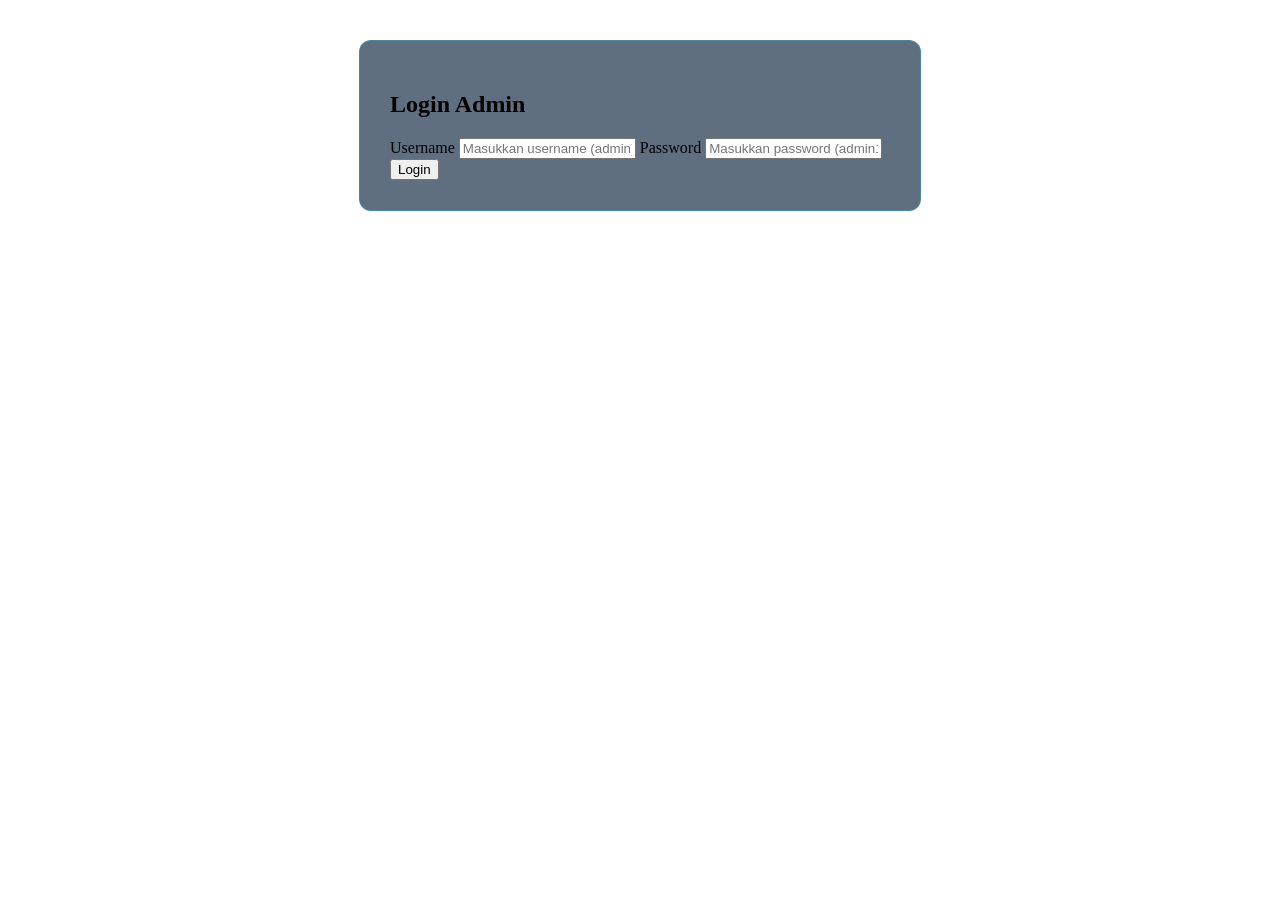
==== index.html @ f4e56a40 "Add files via upload" ====
<!DOCTYPE html>
<html lang="id">
<head>
    <meta charset="UTF-8">
    <meta name="viewport" content="width=device-width, initial-scale=1.0">
    <title>Sistem Informasi Siswa</title>
    <link rel="stylesheet" type="text/css" href="style.css">
    <style>
        .hidden { display: none !important; }
        
        .action-links a, .action-links button {
            background: transparent;
            border: none;
            color: var(--accent-cyan, #00d4ff);
            cursor: pointer;
            font-size: 0.95rem;
            text-decoration: underline;
            padding: 0 4px;
            width: auto;
            box-shadow: none;
        }

        .action-links button.btn-danger {
            color: #ff4d4d;
        }

        .action-links a:hover, .action-links button:hover {
            color: #ffffff;
            background: transparent;
            transform: none;
            box-shadow: none;
        }

        .top-bar {
            display: flex;
            justify-content: space-between;
            align-items: center;
            margin-bottom: 20px;
        }

        .top-bar a, .top-bar button {
            width: auto;
            display: inline-block;
        }

        .btn-logout-top {
            background: linear-gradient(135deg, #d62828, #f77f00);
            color: #fff;
            padding: 8px 16px;
            border-radius: 6px;
            text-decoration: none;
            font-weight: 600;
        }
    </style>
</head>
<body>

<!-- 1. HALAMAN LOGIN -->
<div id="page-login">
    <div style="max-width: 500px; padding: 30px; margin: 40px auto; background: var(--glass-bg, rgba(10, 35, 60, 0.65)); backdrop-filter: blur(12px); border: 1px solid var(--glass-border, rgba(0, 212, 255, 0.25)); border-radius: 12px; position: relative; z-index: 1;">
        <h2>Login Admin</h2>
        <label>Username</label>
        <input type="text" id="login-username" placeholder="Masukkan username (admin)">

        <label>Password</label>
        <input type="password" id="login-password" placeholder="Masukkan password (admin123)">

        <button type="button" onclick="prosesLogin()">Login</button>
    </div>
</div>

<!-- 2. HALAMAN DASHBOARD -->
<div id="page-dashboard" class="container hidden">
    <div class="top-bar">
        <h2>Dashboard Data Siswa</h2>
        <button type="button" class="btn-logout-top" onclick="prosesLogout()">Logout</button>
    </div>

    <p>Total Siswa : <strong id="total-siswa">0</strong></p>
    <button type="button" onclick="showPage('page-tambah')" style="width: auto; margin-bottom: 20px;">+ Tambah Siswa</button>

    <table>
        <thead>
            <tr>
                <th>No</th>
                <th>NIS</th>
                <th>Nama</th>
                <th>Jurusan</th>
                <th>Alamat</th>
                <th>Aksi</th>
            </tr>
        </thead>
        <tbody id="tabel-siswa-body">
            <!-- Data dimasukkan lewat JavaScript -->
        </tbody>
    </table>
</div>

<!-- 3. HALAMAN TAMBAH SISWA -->
<div id="page-tambah" class="hidden">
    <div style="max-width: 500px; padding: 30px; margin: 20px auto; background: var(--glass-bg); backdrop-filter: blur(12px); border: 1px solid var(--glass-border); border-radius: 12px; position: relative; z-index: 1;">
        <h2>Tambah Data Siswa</h2>

        <label>NIS</label>
        <input type="text" id="add-nis" placeholder="Masukkan NIS">

        <label>Nama</label>
        <input type="text" id="add-nama" placeholder="Masukkan Nama Lengkap">

        <label>Jurusan</label>
        <input type="text" id="add-jurusan" placeholder="Masukkan Jurusan (misal: RPL)">

        <label>Alamat</label>
        <textarea id="add-alamat" placeholder="Masukkan Alamat"></textarea>

        <button type="button" onclick="simpanSiswa()">Simpan</button>
        <br><br>
        <a href="#" onclick="showPage('page-dashboard'); return false;">← Kembali ke Dashboard</a>
    </div>
</div>

<!-- 4. HALAMAN EDIT SISWA -->
<div id="page-edit" class="hidden">
    <div style="max-width: 500px; padding: 30px; margin: 20px auto; background: var(--glass-bg); backdrop-filter: blur(12px); border: 1px solid var(--glass-border); border-radius: 12px; position: relative; z-index: 1;">
        <h2>Edit Data Siswa</h2>
        <input type="hidden" id="edit-id">

        <label>NIS</label>
        <input type="text" id="edit-nis">

        <label>Nama</label>
        <input type="text" id="edit-nama">

        <label>Jurusan</label>
        <input type="text" id="edit-jurusan">

        <label>Alamat</label>
        <textarea id="edit-alamat"></textarea>

        <button type="button" onclick="updateSiswa()">Update Data</button>
        <br><br>
        <a href="#" onclick="showPage('page-dashboard'); return false;">← Batal / Kembali</a>
    </div>
</div>

<!-- Background Aquatic Animations -->
<div class="bubble"></div>
<div class="bubble"></div>
<div class="bubble"></div>
<div class="bubble"></div>
<div class="bubble"></div>

<script>
    // Data Dummy Awal
    const defaultData = [
        { id: 1, nis: "1001", nama: "Budi Santoso", jurusan: "RPL", alamat: "Jakarta" },
        { id: 2, nis: "1002", nama: "Siti Aminah", jurusan: "TKJ 1", alamat: "Bandung" }
    ];

    // Mengambil data dari localStorage
    function getSiswaData() {
        const data = localStorage.getItem('db_siswa');
        if (!data) {
            localStorage.setItem('db_siswa', JSON.stringify(defaultData));
            return defaultData;
        }
        return JSON.parse(data);
    }

    function saveSiswaData(data) {
        localStorage.setItem('db_siswa', JSON.stringify(data));
    }

    // Navigasi Halaman
    function showPage(pageId) {
        document.getElementById('page-login').classList.add('hidden');
        document.getElementById('page-dashboard').classList.add('hidden');
        document.getElementById('page-tambah').classList.add('hidden');
        document.getElementById('page-edit').classList.add('hidden');

        document.getElementById(pageId).classList.remove('hidden');

        if (pageId === 'page-dashboard') {
            renderTable();
        }
    }

    // 1. Fungsi Login
    function prosesLogin() {
        const user = document.getElementById('login-username').value;
        const pass = document.getElementById('login-password').value;

        if (user === "admin" && pass === "admin123") {
            sessionStorage.setItem('isLoggedIn', 'true');
            showPage('page-dashboard');
        } else {
            alert("Username atau Password salah! (Gunakan: admin / admin123)");
        }
    }

    function prosesLogout() {
        sessionStorage.removeItem('isLoggedIn');
        showPage('page-login');
    }

    // 2. Render Tabel Dashboard
    function renderTable() {
        const data = getSiswaData();
        const tbody = document.getElementById('tabel-siswa-body');
        document.getElementById('total-siswa').innerText = data.length;
        tbody.innerHTML = '';

        data.forEach((item, index) => {
            tbody.innerHTML += `
                <tr>
                    <td>${index + 1}</td>
                    <td>${item.nis}</td>
                    <td>${item.nama}</td>
                    <td>${item.jurusan}</td>
                    <td>${item.alamat}</td>
                    <td class="action-links">
                        <button type="button" onclick="editSiswa(${item.id})">Edit</button> | 
                        <button type="button" class="btn-danger" onclick="hapusSiswa(${item.id})">Hapus</button>
                    </td>
                </tr>
            `;
        });
    }

    // 3. Tambah Siswa
    function simpanSiswa() {
        const nis = document.getElementById('add-nis').value;
        const nama = document.getElementById('add-nama').value;
        const jurusan = document.getElementById('add-jurusan').value;
        const alamat = document.getElementById('add-alamat').value;

        if (!nis || !nama) {
            alert("NIS dan Nama wajib diisi!");
            return;
        }

        const data = getSiswaData();
        const newId = Date.now();
        data.push({ id: newId, nis, nama, jurusan, alamat });
        saveSiswaData(data);

        // Reset Form
        document.getElementById('add-nis').value = '';
        document.getElementById('add-nama').value = '';
        document.getElementById('add-jurusan').value = '';
        document.getElementById('add-alamat').value = '';

        alert("Data berhasil ditambahkan!");
        showPage('page-dashboard');
    }

    // 4. Edit Siswa
    function editSiswa(id) {
        const data = getSiswaData();
        const siswa = data.find(s => s.id === id);

        if (siswa) {
            document.getElementById('edit-id').value = siswa.id;
            document.getElementById('edit-nis').value = siswa.nis;
            document.getElementById('edit-nama').value = siswa.nama;
            document.getElementById('edit-jurusan').value = siswa.jurusan;
            document.getElementById('edit-alamat').value = siswa.alamat;
            showPage('page-edit');
        }
    }

    function updateSiswa() {
        const id = Number(document.getElementById('edit-id').value);
        let data = getSiswaData();

        data = data.map(siswa => {
            if (siswa.id === id) {
                return {
                    id: id,
                    nis: document.getElementById('edit-nis').value,
                    nama: document.getElementById('edit-nama').value,
                    jurusan: document.getElementById('edit-jurusan').value,
                    alamat: document.getElementById('edit-alamat').value
                };
            }
            return siswa;
        });

        saveSiswaData(data);
        alert("Data berhasil diperbarui!");
        showPage('page-dashboard');
    }

    // 5. Hapus Siswa
    function hapusSiswa(id) {
        if (confirm("Apakah Anda yakin ingin menghapus data siswa ini?")) {
            let data = getSiswaData();
            data = data.filter(siswa => siswa.id !== id);
            saveSiswaData(data);
            renderTable();
        }
    }

    // Cek Sesi Login Awal
    window.onload = function() {
        if (sessionStorage.getItem('isLoggedIn') === 'true') {
            showPage('page-dashboard');
        } else {
            showPage('page-login');
        }
    };
</script>

</body>
</html>
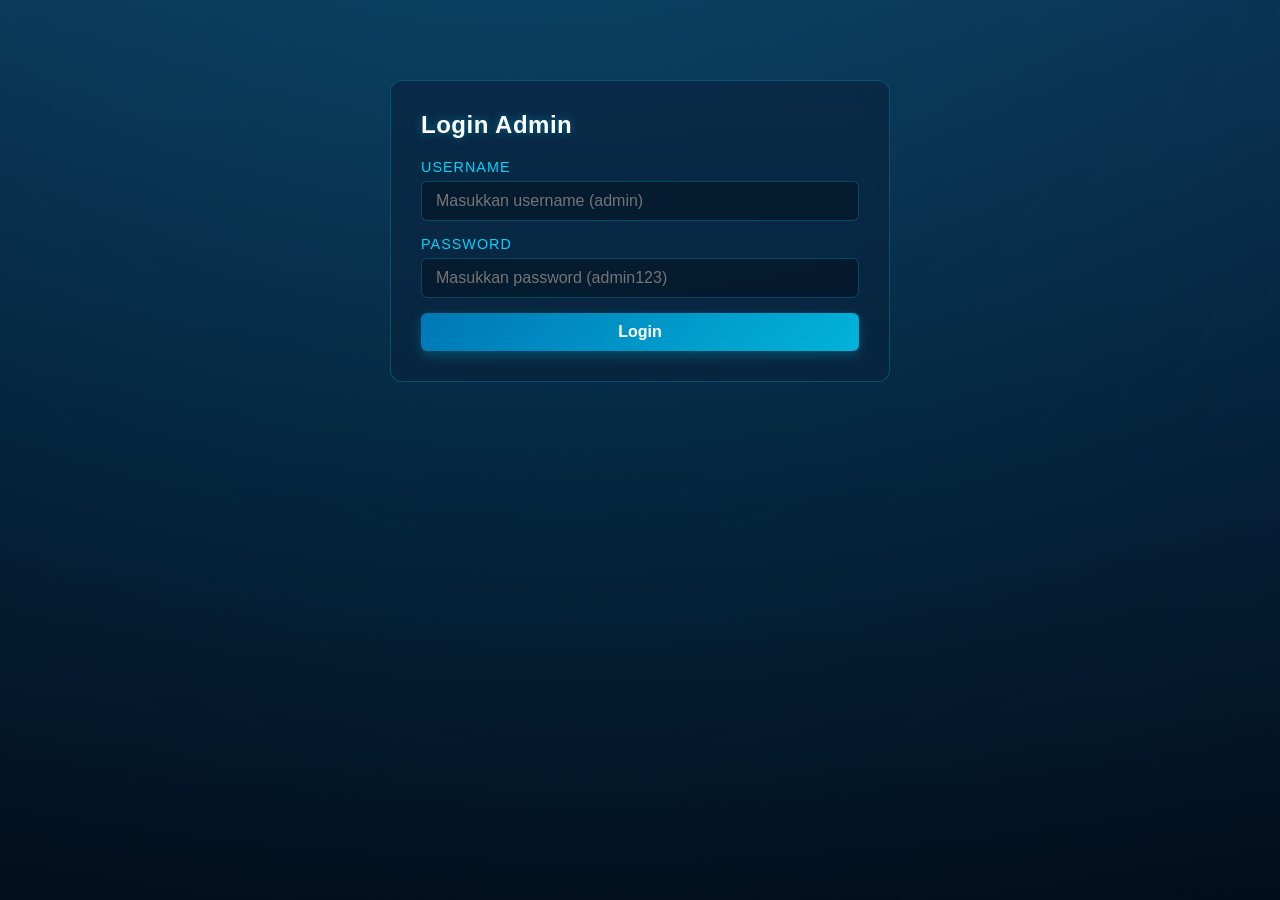
==== commit 3b9c42fb: "Add files via upload" ====
--- a/index.html
+++ b/index.html
@@ -1,315 +1,562 @@
-<!DOCTYPE html>
-<html lang="id">
-<head>
-    <meta charset="UTF-8">
-    <meta name="viewport" content="width=device-width, initial-scale=1.0">
-    <title>Sistem Informasi Siswa</title>
-    <link rel="stylesheet" type="text/css" href="style.css">
-    <style>
-        .hidden { display: none !important; }
-        
-        .action-links a, .action-links button {
-            background: transparent;
-            border: none;
-            color: var(--accent-cyan, #00d4ff);
-            cursor: pointer;
-            font-size: 0.95rem;
-            text-decoration: underline;
-            padding: 0 4px;
-            width: auto;
-            box-shadow: none;
-        }
-
-        .action-links button.btn-danger {
-            color: #ff4d4d;
-        }
-
-        .action-links a:hover, .action-links button:hover {
-            color: #ffffff;
-            background: transparent;
-            transform: none;
-            box-shadow: none;
-        }
-
-        .top-bar {
-            display: flex;
-            justify-content: space-between;
-            align-items: center;
-            margin-bottom: 20px;
-        }
-
-        .top-bar a, .top-bar button {
-            width: auto;
-            display: inline-block;
-        }
-
-        .btn-logout-top {
-            background: linear-gradient(135deg, #d62828, #f77f00);
-            color: #fff;
-            padding: 8px 16px;
-            border-radius: 6px;
-            text-decoration: none;
-            font-weight: 600;
-        }
-    </style>
-</head>
-<body>
-
-<!-- 1. HALAMAN LOGIN -->
-<div id="page-login">
-    <div style="max-width: 500px; padding: 30px; margin: 40px auto; background: var(--glass-bg, rgba(10, 35, 60, 0.65)); backdrop-filter: blur(12px); border: 1px solid var(--glass-border, rgba(0, 212, 255, 0.25)); border-radius: 12px; position: relative; z-index: 1;">
-        <h2>Login Admin</h2>
-        <label>Username</label>
-        <input type="text" id="login-username" placeholder="Masukkan username (admin)">
-
-        <label>Password</label>
-        <input type="password" id="login-password" placeholder="Masukkan password (admin123)">
-
-        <button type="button" onclick="prosesLogin()">Login</button>
-    </div>
-</div>
-
-<!-- 2. HALAMAN DASHBOARD -->
-<div id="page-dashboard" class="container hidden">
-    <div class="top-bar">
-        <h2>Dashboard Data Siswa</h2>
-        <button type="button" class="btn-logout-top" onclick="prosesLogout()">Logout</button>
-    </div>
-
-    <p>Total Siswa : <strong id="total-siswa">0</strong></p>
-    <button type="button" onclick="showPage('page-tambah')" style="width: auto; margin-bottom: 20px;">+ Tambah Siswa</button>
-
-    <table>
-        <thead>
-            <tr>
-                <th>No</th>
-                <th>NIS</th>
-                <th>Nama</th>
-                <th>Jurusan</th>
-                <th>Alamat</th>
-                <th>Aksi</th>
-            </tr>
-        </thead>
-        <tbody id="tabel-siswa-body">
-            <!-- Data dimasukkan lewat JavaScript -->
-        </tbody>
-    </table>
-</div>
-
-<!-- 3. HALAMAN TAMBAH SISWA -->
-<div id="page-tambah" class="hidden">
-    <div style="max-width: 500px; padding: 30px; margin: 20px auto; background: var(--glass-bg); backdrop-filter: blur(12px); border: 1px solid var(--glass-border); border-radius: 12px; position: relative; z-index: 1;">
-        <h2>Tambah Data Siswa</h2>
-
-        <label>NIS</label>
-        <input type="text" id="add-nis" placeholder="Masukkan NIS">
-
-        <label>Nama</label>
-        <input type="text" id="add-nama" placeholder="Masukkan Nama Lengkap">
-
-        <label>Jurusan</label>
-        <input type="text" id="add-jurusan" placeholder="Masukkan Jurusan (misal: RPL)">
-
-        <label>Alamat</label>
-        <textarea id="add-alamat" placeholder="Masukkan Alamat"></textarea>
-
-        <button type="button" onclick="simpanSiswa()">Simpan</button>
-        <br><br>
-        <a href="#" onclick="showPage('page-dashboard'); return false;">← Kembali ke Dashboard</a>
-    </div>
-</div>
-
-<!-- 4. HALAMAN EDIT SISWA -->
-<div id="page-edit" class="hidden">
-    <div style="max-width: 500px; padding: 30px; margin: 20px auto; background: var(--glass-bg); backdrop-filter: blur(12px); border: 1px solid var(--glass-border); border-radius: 12px; position: relative; z-index: 1;">
-        <h2>Edit Data Siswa</h2>
-        <input type="hidden" id="edit-id">
-
-        <label>NIS</label>
-        <input type="text" id="edit-nis">
-
-        <label>Nama</label>
-        <input type="text" id="edit-nama">
-
-        <label>Jurusan</label>
-        <input type="text" id="edit-jurusan">
-
-        <label>Alamat</label>
-        <textarea id="edit-alamat"></textarea>
-
-        <button type="button" onclick="updateSiswa()">Update Data</button>
-        <br><br>
-        <a href="#" onclick="showPage('page-dashboard'); return false;">← Batal / Kembali</a>
-    </div>
-</div>
-
-<!-- Background Aquatic Animations -->
-<div class="bubble"></div>
-<div class="bubble"></div>
-<div class="bubble"></div>
-<div class="bubble"></div>
-<div class="bubble"></div>
-
-<script>
-    // Data Dummy Awal
-    const defaultData = [
-        { id: 1, nis: "1001", nama: "Budi Santoso", jurusan: "RPL", alamat: "Jakarta" },
-        { id: 2, nis: "1002", nama: "Siti Aminah", jurusan: "TKJ 1", alamat: "Bandung" }
-    ];
-
-    // Mengambil data dari localStorage
-    function getSiswaData() {
-        const data = localStorage.getItem('db_siswa');
-        if (!data) {
-            localStorage.setItem('db_siswa', JSON.stringify(defaultData));
-            return defaultData;
-        }
-        return JSON.parse(data);
-    }
-
-    function saveSiswaData(data) {
-        localStorage.setItem('db_siswa', JSON.stringify(data));
-    }
-
-    // Navigasi Halaman
-    function showPage(pageId) {
-        document.getElementById('page-login').classList.add('hidden');
-        document.getElementById('page-dashboard').classList.add('hidden');
-        document.getElementById('page-tambah').classList.add('hidden');
-        document.getElementById('page-edit').classList.add('hidden');
-
-        document.getElementById(pageId).classList.remove('hidden');
-
-        if (pageId === 'page-dashboard') {
-            renderTable();
-        }
-    }
-
-    // 1. Fungsi Login
-    function prosesLogin() {
-        const user = document.getElementById('login-username').value;
-        const pass = document.getElementById('login-password').value;
-
-        if (user === "admin" && pass === "admin123") {
-            sessionStorage.setItem('isLoggedIn', 'true');
-            showPage('page-dashboard');
-        } else {
-            alert("Username atau Password salah! (Gunakan: admin / admin123)");
-        }
-    }
-
-    function prosesLogout() {
-        sessionStorage.removeItem('isLoggedIn');
-        showPage('page-login');
-    }
-
-    // 2. Render Tabel Dashboard
-    function renderTable() {
-        const data = getSiswaData();
-        const tbody = document.getElementById('tabel-siswa-body');
-        document.getElementById('total-siswa').innerText = data.length;
-        tbody.innerHTML = '';
-
-        data.forEach((item, index) => {
-            tbody.innerHTML += `
-                <tr>
-                    <td>${index + 1}</td>
-                    <td>${item.nis}</td>
-                    <td>${item.nama}</td>
-                    <td>${item.jurusan}</td>
-                    <td>${item.alamat}</td>
-                    <td class="action-links">
-                        <button type="button" onclick="editSiswa(${item.id})">Edit</button> | 
-                        <button type="button" class="btn-danger" onclick="hapusSiswa(${item.id})">Hapus</button>
-                    </td>
-                </tr>
-            `;
-        });
-    }
-
-    // 3. Tambah Siswa
-    function simpanSiswa() {
-        const nis = document.getElementById('add-nis').value;
-        const nama = document.getElementById('add-nama').value;
-        const jurusan = document.getElementById('add-jurusan').value;
-        const alamat = document.getElementById('add-alamat').value;
-
-        if (!nis || !nama) {
-            alert("NIS dan Nama wajib diisi!");
-            return;
-        }
-
-        const data = getSiswaData();
-        const newId = Date.now();
-        data.push({ id: newId, nis, nama, jurusan, alamat });
-        saveSiswaData(data);
-
-        // Reset Form
-        document.getElementById('add-nis').value = '';
-        document.getElementById('add-nama').value = '';
-        document.getElementById('add-jurusan').value = '';
-        document.getElementById('add-alamat').value = '';
-
-        alert("Data berhasil ditambahkan!");
-        showPage('page-dashboard');
-    }
-
-    // 4. Edit Siswa
-    function editSiswa(id) {
-        const data = getSiswaData();
-        const siswa = data.find(s => s.id === id);
-
-        if (siswa) {
-            document.getElementById('edit-id').value = siswa.id;
-            document.getElementById('edit-nis').value = siswa.nis;
-            document.getElementById('edit-nama').value = siswa.nama;
-            document.getElementById('edit-jurusan').value = siswa.jurusan;
-            document.getElementById('edit-alamat').value = siswa.alamat;
-            showPage('page-edit');
-        }
-    }
-
-    function updateSiswa() {
-        const id = Number(document.getElementById('edit-id').value);
-        let data = getSiswaData();
-
-        data = data.map(siswa => {
-            if (siswa.id === id) {
-                return {
-                    id: id,
-                    nis: document.getElementById('edit-nis').value,
-                    nama: document.getElementById('edit-nama').value,
-                    jurusan: document.getElementById('edit-jurusan').value,
-                    alamat: document.getElementById('edit-alamat').value
-                };
-            }
-            return siswa;
-        });
-
-        saveSiswaData(data);
-        alert("Data berhasil diperbarui!");
-        showPage('page-dashboard');
-    }
-
-    // 5. Hapus Siswa
-    function hapusSiswa(id) {
-        if (confirm("Apakah Anda yakin ingin menghapus data siswa ini?")) {
-            let data = getSiswaData();
-            data = data.filter(siswa => siswa.id !== id);
-            saveSiswaData(data);
-            renderTable();
-        }
-    }
-
-    // Cek Sesi Login Awal
-    window.onload = function() {
-        if (sessionStorage.getItem('isLoggedIn') === 'true') {
-            showPage('page-dashboard');
-        } else {
-            showPage('page-login');
-        }
-    };
-</script>
-
-</body>
-</html>+<!DOCTYPE html>
+<html lang="id">
+<head>
+    <meta charset="UTF-8">
+    <meta name="viewport" content="width=device-width, initial-scale=1.0">
+    <title>Sistem Informasi Siswa</title>
+    <link rel="stylesheet" type="text/css" href="style.css">
+    <style>
+        .hidden { display: none !important; }
+
+        .action-links a, .action-links button {
+            background: transparent;
+            border: none;
+            color: var(--accent-cyan, #00d4ff);
+            cursor: pointer;
+            font-size: 0.95rem;
+            text-decoration: underline;
+            padding: 0 4px;
+            width: auto;
+            box-shadow: none;
+        }
+
+        .action-links button.btn-danger {
+            color: #ff4d4d;
+        }
+
+        .action-links a:hover, .action-links button:hover {
+            color: #ffffff;
+            background: transparent;
+            transform: none;
+            box-shadow: none;
+        }
+
+        .top-bar {
+            display: flex;
+            justify-content: space-between;
+            align-items: center;
+            margin-bottom: 20px;
+        }
+
+        .top-bar a, .top-bar button {
+            width: auto;
+            display: inline-block;
+        }
+
+        .btn-logout-top {
+            background: linear-gradient(135deg, #d62828, #f77f00);
+            color: #fff;
+            padding: 8px 16px;
+            border-radius: 6px;
+            text-decoration: none;
+            font-weight: 600;
+            border: none;
+            cursor: pointer;
+        }
+
+        /* Stylings khusus untuk dropdown select agar sesuai tema Aquatic (dari tambah.php) */
+        select[name="jurusan"] {
+            width: 100%;
+            padding: 10px 14px;
+            margin-bottom: 15px;
+            background: rgba(4, 20, 36, 0.8);
+            border: 1px solid var(--glass-border, rgba(0, 212, 255, 0.25));
+            border-radius: 6px;
+            color: #ffffff;
+            font-size: 1rem;
+            outline: none;
+            cursor: pointer;
+            transition: border-color 0.3s ease, box-shadow 0.3s ease;
+        }
+
+        select[name="jurusan"]:focus {
+            border-color: var(--accent-cyan, #00d4ff);
+            box-shadow: 0 0 10px var(--glow-color, rgba(0, 212, 255, 0.4));
+        }
+
+        select[name="jurusan"] option {
+            background-color: #051d33;
+            color: #ffffff;
+            padding: 8px;
+        }
+
+        /* Modal (dari hapus.php & logout.php) */
+        .modal-overlay {
+            position: fixed;
+            top: 0;
+            left: 0;
+            width: 100%;
+            height: 100%;
+            display: flex;
+            align-items: center;
+            justify-content: center;
+            z-index: 100;
+            background: rgba(0, 0, 0, 0.4);
+        }
+
+        .modal-box {
+            max-width: 420px;
+            width: 90%;
+            padding: 30px;
+            text-align: center;
+            background: var(--glass-bg, rgba(10, 35, 60, 0.85));
+            backdrop-filter: blur(14px);
+            -webkit-backdrop-filter: blur(14px);
+            border: 1px solid var(--glass-border, rgba(0, 212, 255, 0.3));
+            border-radius: 16px;
+            box-shadow: 0 10px 40px rgba(0, 0, 0, 0.5),
+                        0 0 20px rgba(214, 40, 40, 0.2);
+            position: relative;
+            z-index: 101;
+        }
+
+        .modal-box.modal-logout {
+            box-shadow: 0 10px 40px rgba(0, 0, 0, 0.5),
+                        0 0 20px rgba(0, 212, 255, 0.2);
+        }
+
+        .modal-icon {
+            font-size: 45px;
+            margin-bottom: 15px;
+            display: inline-block;
+        }
+
+        .modal-box h3 {
+            color: #ffffff;
+            font-size: 1.3rem;
+            margin-bottom: 10px;
+            text-shadow: 0 0 10px rgba(214, 40, 40, 0.5);
+        }
+
+        .modal-box.modal-logout h3 {
+            text-shadow: 0 0 10px rgba(0, 212, 255, 0.5);
+        }
+
+        .modal-box p {
+            font-size: 0.95rem;
+            color: #e0f7fc;
+            margin-bottom: 25px;
+            line-height: 1.5;
+        }
+
+        .student-info {
+            background: rgba(0, 0, 0, 0.25);
+            padding: 10px;
+            border-radius: 8px;
+            border: 1px solid rgba(0, 212, 255, 0.15);
+            margin-bottom: 20px;
+            font-weight: 600;
+            color: #00d4ff;
+        }
+
+        .button-group {
+            display: flex;
+            gap: 12px;
+            justify-content: center;
+        }
+
+        .btn-delete {
+            background: linear-gradient(135deg, #d62828, #f77f00);
+            color: #ffffff;
+            border: none;
+            padding: 10px 20px;
+            border-radius: 8px;
+            cursor: pointer;
+            font-weight: 600;
+            font-size: 0.95rem;
+            transition: all 0.3s ease;
+            box-shadow: 0 4px 12px rgba(214, 40, 40, 0.3);
+            width: 100%;
+        }
+
+        .btn-delete:hover {
+            background: linear-gradient(135deg, #e63946, #ffb703);
+            box-shadow: 0 0 15px rgba(214, 40, 40, 0.6);
+            transform: translateY(-2px);
+        }
+
+        .btn-logout {
+            background: linear-gradient(135deg, #0077b6, #00b4d8);
+            color: #ffffff;
+            border: none;
+            padding: 10px 20px;
+            border-radius: 8px;
+            cursor: pointer;
+            font-weight: 600;
+            font-size: 0.95rem;
+            transition: all 0.3s ease;
+            box-shadow: 0 4px 12px rgba(0, 180, 216, 0.3);
+            width: 100%;
+        }
+
+        .btn-logout:hover {
+            background: linear-gradient(135deg, #0096c7, #48cae4);
+            box-shadow: 0 0 15px rgba(0, 212, 255, 0.6);
+            transform: translateY(-2px);
+        }
+
+        .btn-cancel {
+            background: rgba(255, 255, 255, 0.1);
+            color: #e0f7fc;
+            border: 1px solid rgba(0, 212, 255, 0.3);
+            padding: 10px 20px;
+            border-radius: 8px;
+            text-decoration: none;
+            font-weight: 600;
+            font-size: 0.95rem;
+            display: inline-block;
+            text-align: center;
+            transition: all 0.3s ease;
+            width: 100%;
+            cursor: pointer;
+        }
+
+        .btn-cancel:hover {
+            background: rgba(0, 212, 255, 0.2);
+            color: #ffffff;
+            border-color: #00d4ff;
+            transform: translateY(-2px);
+        }
+    </style>
+</head>
+<body>
+
+<!-- 1. HALAMAN LOGIN (login.php + proses_login.php) -->
+<div id="page-login">
+    <div style="max-width: 500px; padding: 30px; margin: 40px auto; background: var(--glass-bg, rgba(10, 35, 60, 0.65)); backdrop-filter: blur(12px); border: 1px solid var(--glass-border, rgba(0, 212, 255, 0.25)); border-radius: 12px; position: relative; z-index: 1;">
+        <h2>Login Admin</h2>
+        <p id="login-error" class="hidden" style="color:#ff6b6b; margin-top:-8px; margin-bottom:15px;">Username atau Password salah</p>
+
+        <label>Username</label>
+        <input type="text" id="login-username" placeholder="Masukkan username (admin)">
+
+        <label>Password</label>
+        <input type="password" id="login-password" placeholder="Masukkan password (admin123)">
+
+        <button type="button" onclick="prosesLogin()">Login</button>
+    </div>
+</div>
+
+<!-- 2. HALAMAN DASHBOARD (dashboard.php) -->
+<div id="page-dashboard" class="container hidden">
+    <div class="top-bar">
+        <h2>Dashboard</h2>
+        <button type="button" class="btn-logout-top" onclick="showLogoutModal()">Logout</button>
+    </div>
+
+    <p>Total Siswa : <strong id="total-siswa">0</strong></p>
+    <button type="button" onclick="showPage('page-tambah')" style="width: auto; margin-bottom: 20px;">Tambah Siswa</button>
+
+    <table>
+        <thead>
+            <tr>
+                <th>No</th>
+                <th>NIS</th>
+                <th>Nama</th>
+                <th>Jurusan</th>
+                <th>Alamat</th>
+                <th>Aksi</th>
+            </tr>
+        </thead>
+        <tbody id="tabel-siswa-body">
+            <!-- Data dimasukkan lewat JavaScript -->
+        </tbody>
+    </table>
+</div>
+
+<!-- 3. HALAMAN TAMBAH SISWA (tambah.php + simpan.php) -->
+<div id="page-tambah" class="hidden">
+    <div style="max-width: 500px; padding: 30px; margin: 20px auto; background: var(--glass-bg); backdrop-filter: blur(12px); border: 1px solid var(--glass-border); border-radius: 12px; position: relative; z-index: 1;">
+        <h2>Tambah Data Siswa</h2>
+
+        <label>NIS</label>
+        <input type="text" id="add-nis" required>
+
+        <label>Nama</label>
+        <input type="text" id="add-nama" required>
+
+        <label>Jurusan</label>
+        <select name="jurusan" id="add-jurusan" required>
+            <option value="" disabled selected>-- Pilih Jurusan --</option>
+            <option value="RPL">RPL</option>
+            <option value="TKJ 1">TKJ 1</option>
+            <option value="TKJ 2">TKJ 2</option>
+            <option value="BR 1">BR 1</option>
+            <option value="BR 2">BR 2</option>
+            <option value="AK 1">AK 1</option>
+            <option value="AK 2">AK 2</option>
+            <option value="MP 1">MP 1</option>
+            <option value="MP 2">MP 2</option>
+        </select>
+
+        <label>Alamat</label>
+        <textarea id="add-alamat" required></textarea>
+
+        <button type="submit" onclick="simpanSiswa()">Simpan</button>
+        <br><br>
+        <a href="#" onclick="showPage('page-dashboard'); return false;">← Kembali ke Dashboard</a>
+    </div>
+</div>
+
+<!-- 4. HALAMAN EDIT SISWA (edit.php + update.php) -->
+<div id="page-edit" class="hidden">
+    <div style="max-width: 500px; padding: 30px; margin: 20px auto; background: var(--glass-bg); backdrop-filter: blur(12px); border: 1px solid var(--glass-border); border-radius: 12px; position: relative; z-index: 1;">
+        <h2>Edit Data Siswa</h2>
+        <input type="hidden" id="edit-id">
+
+        <label>NIS</label>
+        <input type="text" id="edit-nis">
+
+        <label>Nama</label>
+        <input type="text" id="edit-nama">
+
+        <label>Jurusan</label>
+        <select name="jurusan" id="edit-jurusan">
+            <option value="RPL">RPL</option>
+            <option value="TKJ 1">TKJ 1</option>
+            <option value="TKJ 2">TKJ 2</option>
+            <option value="BR 1">BR 1</option>
+            <option value="BR 2">BR 2</option>
+            <option value="AK 1">AK 1</option>
+            <option value="AK 2">AK 2</option>
+            <option value="MP 1">MP 1</option>
+            <option value="MP 2">MP 2</option>
+        </select>
+
+        <label>Alamat</label>
+        <textarea id="edit-alamat"></textarea>
+
+        <button type="submit" onclick="updateSiswa()">Update</button>
+        <br><br>
+        <a href="#" onclick="showPage('page-dashboard'); return false;">← Batal / Kembali</a>
+    </div>
+</div>
+
+<!-- 5. MODAL KONFIRMASI HAPUS (hapus.php) -->
+<div id="modal-hapus" class="modal-overlay hidden">
+    <div class="modal-box">
+        <div class="modal-icon">⚠️</div>
+        <h3>Konfirmasi Hapus</h3>
+        <p>Apakah Anda yakin ingin menghapus data siswa ini?</p>
+
+        <div class="student-info" id="hapus-student-info"></div>
+
+        <div class="button-group">
+            <button type="button" class="btn-delete" onclick="confirmHapus()">Ya, Hapus</button>
+            <button type="button" class="btn-cancel" onclick="closeHapusModal()">Batal</button>
+        </div>
+    </div>
+</div>
+
+<!-- 6. MODAL KONFIRMASI LOGOUT (logout.php) -->
+<div id="modal-logout" class="modal-overlay hidden">
+    <div class="modal-box modal-logout">
+        <div class="modal-icon">🚪</div>
+        <h3>Konfirmasi Logout</h3>
+        <p>Apakah Anda yakin ingin keluar dari sistem?</p>
+
+        <div class="button-group">
+            <button type="button" class="btn-logout" onclick="confirmLogout()">Ya, Logout</button>
+            <button type="button" class="btn-cancel" onclick="closeLogoutModal()">Batal</button>
+        </div>
+    </div>
+</div>
+
+<!-- Background Aquatic Animations -->
+<div class="bubble"></div>
+<div class="bubble"></div>
+<div class="bubble"></div>
+<div class="bubble"></div>
+<div class="bubble"></div>
+
+<script>
+    // ================== "koneksi.php" pengganti: localStorage sebagai basis data ==================
+    const defaultData = [
+        { id: 1, nis: "1001", nama: "Budi Santoso", jurusan: "RPL", alamat: "Jakarta" },
+        { id: 2, nis: "1002", nama: "Siti Aminah", jurusan: "TKJ 1", alamat: "Bandung" }
+    ];
+
+    function getSiswaData() {
+        const data = localStorage.getItem('db_siswa');
+        if (!data) {
+            localStorage.setItem('db_siswa', JSON.stringify(defaultData));
+            return defaultData;
+        }
+        return JSON.parse(data);
+    }
+
+    function saveSiswaData(data) {
+        localStorage.setItem('db_siswa', JSON.stringify(data));
+    }
+
+    let idToDelete = null;
+
+    // ================== Navigasi Halaman ==================
+    function showPage(pageId) {
+        document.getElementById('page-login').classList.add('hidden');
+        document.getElementById('page-dashboard').classList.add('hidden');
+        document.getElementById('page-tambah').classList.add('hidden');
+        document.getElementById('page-edit').classList.add('hidden');
+
+        document.getElementById(pageId).classList.remove('hidden');
+
+        if (pageId === 'page-dashboard') {
+            renderTable();
+        }
+    }
+
+    // ================== 1. Login (proses_login.php) ==================
+    function prosesLogin() {
+        const user = document.getElementById('login-username').value;
+        const pass = document.getElementById('login-password').value;
+        const errorMsg = document.getElementById('login-error');
+
+        if (user === "admin" && pass === "admin123") {
+            sessionStorage.setItem('isLoggedIn', 'true');
+            errorMsg.classList.add('hidden');
+            document.getElementById('login-username').value = '';
+            document.getElementById('login-password').value = '';
+            showPage('page-dashboard');
+        } else {
+            errorMsg.classList.remove('hidden');
+        }
+    }
+
+    // ================== Logout (logout.php) ==================
+    function showLogoutModal() {
+        document.getElementById('modal-logout').classList.remove('hidden');
+    }
+
+    function closeLogoutModal() {
+        document.getElementById('modal-logout').classList.add('hidden');
+    }
+
+    function confirmLogout() {
+        sessionStorage.removeItem('isLoggedIn');
+        closeLogoutModal();
+        showPage('page-login');
+    }
+
+    // ================== 2. Render Tabel Dashboard (dashboard.php) ==================
+    function renderTable() {
+        const data = getSiswaData();
+        const tbody = document.getElementById('tabel-siswa-body');
+        document.getElementById('total-siswa').innerText = data.length;
+        tbody.innerHTML = '';
+
+        data.forEach((item, index) => {
+            tbody.innerHTML += `
+                <tr>
+                    <td>${index + 1}</td>
+                    <td>${item.nis}</td>
+                    <td>${item.nama}</td>
+                    <td>${item.jurusan}</td>
+                    <td>${item.alamat}</td>
+                    <td class="action-links">
+                        <a href="#" onclick="editSiswa(${item.id}); return false;">Edit</a> |
+                        <a href="#" onclick="hapusSiswa(${item.id}); return false;">Hapus</a>
+                    </td>
+                </tr>
+            `;
+        });
+    }
+
+    // ================== 3. Tambah Siswa (tambah.php + simpan.php) ==================
+    function simpanSiswa() {
+        const nis = document.getElementById('add-nis').value;
+        const nama = document.getElementById('add-nama').value;
+        const jurusan = document.getElementById('add-jurusan').value;
+        const alamat = document.getElementById('add-alamat').value;
+
+        if (!nis || !nama || !jurusan || !alamat) {
+            alert("Semua field wajib diisi!");
+            return;
+        }
+
+        const data = getSiswaData();
+        const newId = Date.now();
+        data.push({ id: newId, nis, nama, jurusan, alamat });
+        saveSiswaData(data);
+
+        // Reset Form
+        document.getElementById('add-nis').value = '';
+        document.getElementById('add-nama').value = '';
+        document.getElementById('add-jurusan').value = '';
+        document.getElementById('add-alamat').value = '';
+
+        showPage('page-dashboard');
+    }
+
+    // ================== 4. Edit Siswa (edit.php + update.php) ==================
+    function editSiswa(id) {
+        const data = getSiswaData();
+        const siswa = data.find(s => s.id === id);
+
+        if (siswa) {
+            document.getElementById('edit-id').value = siswa.id;
+            document.getElementById('edit-nis').value = siswa.nis;
+            document.getElementById('edit-nama').value = siswa.nama;
+            document.getElementById('edit-jurusan').value = siswa.jurusan;
+            document.getElementById('edit-alamat').value = siswa.alamat;
+            showPage('page-edit');
+        }
+    }
+
+    function updateSiswa() {
+        const id = Number(document.getElementById('edit-id').value);
+        let data = getSiswaData();
+
+        data = data.map(siswa => {
+            if (siswa.id === id) {
+                return {
+                    id: id,
+                    nis: document.getElementById('edit-nis').value,
+                    nama: document.getElementById('edit-nama').value,
+                    jurusan: document.getElementById('edit-jurusan').value,
+                    alamat: document.getElementById('edit-alamat').value
+                };
+            }
+            return siswa;
+        });
+
+        saveSiswaData(data);
+        showPage('page-dashboard');
+    }
+
+    // ================== 5. Hapus Siswa (hapus.php) ==================
+    function hapusSiswa(id) {
+        const data = getSiswaData();
+        const siswa = data.find(s => s.id === id);
+        if (!siswa) return;
+
+        idToDelete = id;
+        document.getElementById('hapus-student-info').innerText = siswa.nis + ' - ' + siswa.nama;
+        document.getElementById('modal-hapus').classList.remove('hidden');
+    }
+
+    function closeHapusModal() {
+        idToDelete = null;
+        document.getElementById('modal-hapus').classList.add('hidden');
+    }
+
+    function confirmHapus() {
+        if (idToDelete === null) return;
+        let data = getSiswaData();
+        data = data.filter(siswa => siswa.id !== idToDelete);
+        saveSiswaData(data);
+        closeHapusModal();
+        renderTable();
+    }
+
+    // ================== Cek Sesi Login Awal (session_start check) ==================
+    window.onload = function() {
+        if (sessionStorage.getItem('isLoggedIn') === 'true') {
+            showPage('page-dashboard');
+        } else {
+            showPage('page-login');
+        }
+    };
+</script>
+
+</body>
+</html>
--- a/style.css
+++ b/style.css
@@ -0,0 +1,231 @@
+/* Aquatic Deep-Blue Theme */
+/* Aquatic Deep-Blue Theme */
+:root {
+    --bg-top: #0a2e4d;
+    --bg-mid: #051d33;
+    --bg-bottom: #020b18;
+    --glass-bg: rgba(10, 35, 60, 0.65);
+    --glass-border: rgba(0, 212, 255, 0.25);
+    --glow-color: rgba(0, 212, 255, 0.4);
+    --text-color: #e0f7fc;
+    --text-heading: #ffffff;
+    --accent-cyan: #00d4ff;
+    --button-bg: linear-gradient(135deg, #0077b6, #00b4d8);
+    --button-hover: linear-gradient(135deg, #0096c7, #48cae4);
+    --danger-bg: linear-gradient(135deg, #d62828, #f77f00);
+}
+
+* {
+    margin: 0;
+    padding: 0;
+    box-sizing: border-box;
+    font-family: 'Segoe UI', Tahoma, Geneva, Verdana, sans-serif;
+}
+
+body {
+    min-height: 100vh;
+    background: linear-gradient(180deg, var(--bg-top) 0%, var(--bg-mid) 50%, var(--bg-bottom) 100%);
+    color: var(--text-color);
+    position: relative;
+    padding: 40px 20px;
+    overflow-x: hidden;
+}
+
+/* Sun Rays Light Effect */
+body::before {
+    content: '';
+    position: fixed;
+    top: -50%;
+    left: -50%;
+    width: 200%;
+    height: 200%;
+    background: radial-gradient(
+        ellipse at top, 
+        rgba(0, 212, 255, 0.15) 0%, 
+        rgba(0, 119, 182, 0.05) 50%, 
+        transparent 70%
+    );
+    transform: rotate(-10deg);
+    pointer-events: none;
+    z-index: 0;
+}
+
+/* Container Wrapper */
+.container {
+    max-width: 1000px;
+    margin: 0 auto;
+    padding: 30px;
+    position: relative;
+    z-index: 1;
+    background: var(--glass-bg);
+    backdrop-filter: blur(12px);
+    -webkit-backdrop-filter: blur(12px);
+    border: 1px solid var(--glass-border);
+    border-radius: 12px;
+    box-shadow: 0 8px 32px 0 rgba(0, 0, 0, 0.37),
+                inset 0 0 15px rgba(0, 212, 255, 0.05);
+}
+
+/* Headings & Typography */
+h2 {
+    color: var(--text-heading);
+    margin-bottom: 20px;
+    font-weight: 600;
+    letter-spacing: 0.5px;
+    text-shadow: 0 0 10px var(--glow-color);
+}
+
+p {
+    margin-bottom: 15px;
+    font-size: 1.05rem;
+}
+
+a {
+    color: var(--accent-cyan);
+    text-decoration: none;
+    font-weight: 500;
+    transition: all 0.3s ease;
+}
+
+a:hover {
+    color: #ffffff;
+    text-shadow: 0 0 8px var(--accent-cyan);
+}
+
+/* Form Styling */
+form {
+    max-width: 500px;
+    padding: 30px;
+    margin: 20px auto;
+    position: relative;
+    z-index: 1;
+    background: var(--glass-bg);
+    backdrop-filter: blur(12px);
+    -webkit-backdrop-filter: blur(12px);
+    border: 1px solid var(--glass-border);
+    border-radius: 12px;
+    box-shadow: 0 8px 32px 0 rgba(0, 0, 0, 0.37);
+}
+
+label {
+    display: block;
+    margin-bottom: 6px;
+    color: var(--accent-cyan);
+    font-size: 0.9rem;
+    text-transform: uppercase;
+    letter-spacing: 1px;
+}
+
+input[type="text"],
+input[type="password"],
+textarea {
+    width: 100%;
+    padding: 10px 14px;
+    margin-bottom: 15px;
+    background: rgba(4, 20, 36, 0.6);
+    border: 1px solid var(--glass-border);
+    border-radius: 6px;
+    color: #ffffff;
+    font-size: 1rem;
+    outline: none;
+    transition: border-color 0.3s ease, box-shadow 0.3s ease;
+}
+
+input[type="text"]:focus,
+input[type="password"]:focus,
+textarea:focus {
+    border-color: var(--accent-cyan);
+    box-shadow: 0 0 10px var(--glow-color);
+}
+
+textarea {
+    height: 100px;
+    resize: vertical;
+}
+
+/* Buttons */
+button, input[type="submit"] {
+    background: var(--button-bg);
+    color: #ffffff;
+    border: none;
+    padding: 10px 20px;
+    border-radius: 6px;
+    cursor: pointer;
+    font-size: 1rem;
+    font-weight: 600;
+    box-shadow: 0 4px 12px rgba(0, 180, 216, 0.3);
+    transition: all 0.3s ease;
+    width: 100%;
+}
+
+button:hover, input[type="submit"]:hover {
+    background: var(--button-hover);
+    box-shadow: 0 0 15px var(--glow-color);
+    transform: translateY(-2px);
+}
+
+/* Tables */
+table {
+    width: 100%;
+    max-width: 1000px;
+    margin: 20px auto;
+    border-collapse: collapse;
+    position: relative;
+    z-index: 1;
+    background: var(--glass-bg);
+    backdrop-filter: blur(12px);
+    -webkit-backdrop-filter: blur(12px);
+    border: 1px solid var(--glass-border);
+    border-radius: 12px;
+    overflow: hidden;
+    box-shadow: 0 8px 32px 0 rgba(0, 0, 0, 0.37);
+}
+
+th, td {
+    padding: 12px 16px;
+    text-align: left;
+}
+
+th {
+    background: rgba(0, 180, 216, 0.2);
+    color: var(--accent-cyan);
+    font-weight: 600;
+    text-transform: uppercase;
+    font-size: 0.85rem;
+    letter-spacing: 1px;
+    border-bottom: 2px solid var(--glass-border);
+}
+
+tr {
+    border-bottom: 1px solid rgba(0, 212, 255, 0.1);
+    transition: background 0.2s ease;
+}
+
+tr:hover {
+    background: rgba(0, 212, 255, 0.08);
+}
+
+/* Bubble Animations */
+.bubble {
+    position: fixed;
+    bottom: -50px;
+    background: radial-gradient(circle at 30% 30%, rgba(255, 255, 255, 0.8), rgba(255, 255, 255, 0.1));
+    border: 1px solid rgba(255, 255, 255, 0.3);
+    border-radius: 50%;
+    pointer-events: none;
+    z-index: 0;
+    animation: rise 10s infinite linear;
+}
+
+.bubble:nth-child(1) { left: 10%; width: 16px; height: 16px; animation-duration: 8s; }
+.bubble:nth-child(2) { left: 30%; width: 24px; height: 24px; animation-duration: 12s; animation-delay: 2s; }
+.bubble:nth-child(3) { left: 50%; width: 12px; height: 12px; animation-duration: 7s; animation-delay: 1s; }
+.bubble:nth-child(4) { left: 70%; width: 20px; height: 20px; animation-duration: 10s; animation-delay: 4s; }
+.bubble:nth-child(5) { left: 85%; width: 15px; height: 15px; animation-duration: 9s; animation-delay: 3s; }
+
+@keyframes rise {
+    0% { transform: translateY(0) translateX(0); opacity: 0; }
+    10% { opacity: 0.7; }
+    90% { opacity: 0.7; }
+    100% { transform: translateY(-105vh) translateX(20px); opacity: 0; }
+}
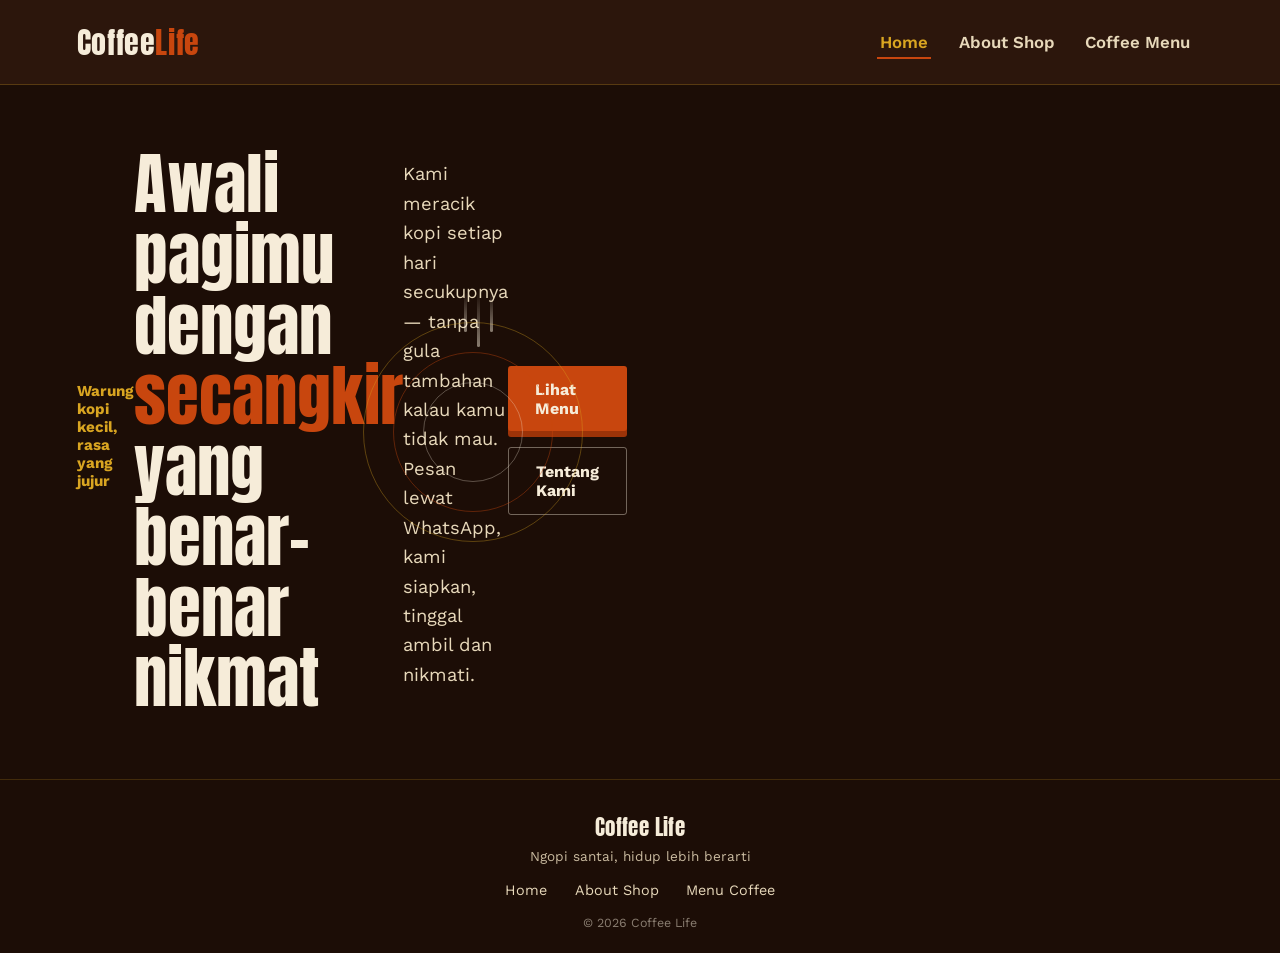
==== commit d92a664d: "Add files via upload" ====
--- a/index.html
+++ b/index.html
@@ -3,560 +3,58 @@
 <head>
     <meta charset="UTF-8">
     <meta name="viewport" content="width=device-width, initial-scale=1.0">
-    <title>Sistem Informasi Siswa</title>
-    <link rel="stylesheet" type="text/css" href="style.css">
-    <style>
-        .hidden { display: none !important; }
+    <title>Coffee Life — Ngopi Santai, Hidup Lebih Berarti</title>
+    <link rel="stylesheet" href="style.css">
+    <link rel="preconnect" href="https://fonts.googleapis.com">
+    <link rel="preconnect" href="https://fonts.gstatic.com" crossorigin>
+    <link href="https://fonts.googleapis.com/css2?family=Anton&family=Work+Sans:wght@400;500;600;700&display=swap" rel="stylesheet">
+</head>
+<body class="body-index">
+    <!-- navbar start -->
+    <div class="div-navbar">
+        <h2 class="h2-logo">Coffee<span class="span-logo">Life</span></h2>
+        <nav>
+            <a href="index.html" class="a-index is-active">Home</a>
+            <a href="About.html" class="a-index">About Shop</a>
+            <a href="Menu.html" class="a-index">Coffee Menu</a>
+        </nav>
+    </div>
+    <!-- navbar end -->
 
-        .action-links a, .action-links button {
-            background: transparent;
-            border: none;
-            color: var(--accent-cyan, #00d4ff);
-            cursor: pointer;
-            font-size: 0.95rem;
-            text-decoration: underline;
-            padding: 0 4px;
-            width: auto;
-            box-shadow: none;
-        }
+    <!-- content start -->
+    <div class="div-content-index">
+        <p class="eyebrow-index">Warung kopi kecil, rasa yang jujur</p>
+        <h1 class="h1-content-index">Awali pagimu dengan <em>secangkir</em> yang benar-benar nikmat</h1>
+        <p class="p-content-index">Kami meracik kopi setiap hari secukupnya — tanpa gula tambahan kalau kamu tidak mau. Pesan lewat WhatsApp, kami siapkan, tinggal ambil dan nikmati.</p>
+        <div class="cta-row">
+            <a href="Menu.html" class="btn btn-primary">Lihat Menu</a>
+            <a href="About.html" class="btn btn-ghost">Tentang Kami</a>
+        </div>
 
-        .action-links button.btn-danger {
-            color: #ff4d4d;
-        }
-
-        .action-links a:hover, .action-links button:hover {
-            color: #ffffff;
-            background: transparent;
-            transform: none;
-            box-shadow: none;
-        }
-
-        .top-bar {
-            display: flex;
-            justify-content: space-between;
-            align-items: center;
-            margin-bottom: 20px;
-        }
-
-        .top-bar a, .top-bar button {
-            width: auto;
-            display: inline-block;
-        }
-
-        .btn-logout-top {
-            background: linear-gradient(135deg, #d62828, #f77f00);
-            color: #fff;
-            padding: 8px 16px;
-            border-radius: 6px;
-            text-decoration: none;
-            font-weight: 600;
-            border: none;
-            cursor: pointer;
-        }
-
-        /* Stylings khusus untuk dropdown select agar sesuai tema Aquatic (dari tambah.php) */
-        select[name="jurusan"] {
-            width: 100%;
-            padding: 10px 14px;
-            margin-bottom: 15px;
-            background: rgba(4, 20, 36, 0.8);
-            border: 1px solid var(--glass-border, rgba(0, 212, 255, 0.25));
-            border-radius: 6px;
-            color: #ffffff;
-            font-size: 1rem;
-            outline: none;
-            cursor: pointer;
-            transition: border-color 0.3s ease, box-shadow 0.3s ease;
-        }
-
-        select[name="jurusan"]:focus {
-            border-color: var(--accent-cyan, #00d4ff);
-            box-shadow: 0 0 10px var(--glow-color, rgba(0, 212, 255, 0.4));
-        }
-
-        select[name="jurusan"] option {
-            background-color: #051d33;
-            color: #ffffff;
-            padding: 8px;
-        }
-
-        /* Modal (dari hapus.php & logout.php) */
-        .modal-overlay {
-            position: fixed;
-            top: 0;
-            left: 0;
-            width: 100%;
-            height: 100%;
-            display: flex;
-            align-items: center;
-            justify-content: center;
-            z-index: 100;
-            background: rgba(0, 0, 0, 0.4);
-        }
-
-        .modal-box {
-            max-width: 420px;
-            width: 90%;
-            padding: 30px;
-            text-align: center;
-            background: var(--glass-bg, rgba(10, 35, 60, 0.85));
-            backdrop-filter: blur(14px);
-            -webkit-backdrop-filter: blur(14px);
-            border: 1px solid var(--glass-border, rgba(0, 212, 255, 0.3));
-            border-radius: 16px;
-            box-shadow: 0 10px 40px rgba(0, 0, 0, 0.5),
-                        0 0 20px rgba(214, 40, 40, 0.2);
-            position: relative;
-            z-index: 101;
-        }
-
-        .modal-box.modal-logout {
-            box-shadow: 0 10px 40px rgba(0, 0, 0, 0.5),
-                        0 0 20px rgba(0, 212, 255, 0.2);
-        }
-
-        .modal-icon {
-            font-size: 45px;
-            margin-bottom: 15px;
-            display: inline-block;
-        }
-
-        .modal-box h3 {
-            color: #ffffff;
-            font-size: 1.3rem;
-            margin-bottom: 10px;
-            text-shadow: 0 0 10px rgba(214, 40, 40, 0.5);
-        }
-
-        .modal-box.modal-logout h3 {
-            text-shadow: 0 0 10px rgba(0, 212, 255, 0.5);
-        }
-
-        .modal-box p {
-            font-size: 0.95rem;
-            color: #e0f7fc;
-            margin-bottom: 25px;
-            line-height: 1.5;
-        }
-
-        .student-info {
-            background: rgba(0, 0, 0, 0.25);
-            padding: 10px;
-            border-radius: 8px;
-            border: 1px solid rgba(0, 212, 255, 0.15);
-            margin-bottom: 20px;
-            font-weight: 600;
-            color: #00d4ff;
-        }
-
-        .button-group {
-            display: flex;
-            gap: 12px;
-            justify-content: center;
-        }
-
-        .btn-delete {
-            background: linear-gradient(135deg, #d62828, #f77f00);
-            color: #ffffff;
-            border: none;
-            padding: 10px 20px;
-            border-radius: 8px;
-            cursor: pointer;
-            font-weight: 600;
-            font-size: 0.95rem;
-            transition: all 0.3s ease;
-            box-shadow: 0 4px 12px rgba(214, 40, 40, 0.3);
-            width: 100%;
-        }
-
-        .btn-delete:hover {
-            background: linear-gradient(135deg, #e63946, #ffb703);
-            box-shadow: 0 0 15px rgba(214, 40, 40, 0.6);
-            transform: translateY(-2px);
-        }
-
-        .btn-logout {
-            background: linear-gradient(135deg, #0077b6, #00b4d8);
-            color: #ffffff;
-            border: none;
-            padding: 10px 20px;
-            border-radius: 8px;
-            cursor: pointer;
-            font-weight: 600;
-            font-size: 0.95rem;
-            transition: all 0.3s ease;
-            box-shadow: 0 4px 12px rgba(0, 180, 216, 0.3);
-            width: 100%;
-        }
-
-        .btn-logout:hover {
-            background: linear-gradient(135deg, #0096c7, #48cae4);
-            box-shadow: 0 0 15px rgba(0, 212, 255, 0.6);
-            transform: translateY(-2px);
-        }
-
-        .btn-cancel {
-            background: rgba(255, 255, 255, 0.1);
-            color: #e0f7fc;
-            border: 1px solid rgba(0, 212, 255, 0.3);
-            padding: 10px 20px;
-            border-radius: 8px;
-            text-decoration: none;
-            font-weight: 600;
-            font-size: 0.95rem;
-            display: inline-block;
-            text-align: center;
-            transition: all 0.3s ease;
-            width: 100%;
-            cursor: pointer;
-        }
-
-        .btn-cancel:hover {
-            background: rgba(0, 212, 255, 0.2);
-            color: #ffffff;
-            border-color: #00d4ff;
-            transform: translateY(-2px);
-        }
-    </style>
-</head>
-<body>
-
-<!-- 1. HALAMAN LOGIN (login.php + proses_login.php) -->
-<div id="page-login">
-    <div style="max-width: 500px; padding: 30px; margin: 40px auto; background: var(--glass-bg, rgba(10, 35, 60, 0.65)); backdrop-filter: blur(12px); border: 1px solid var(--glass-border, rgba(0, 212, 255, 0.25)); border-radius: 12px; position: relative; z-index: 1;">
-        <h2>Login Admin</h2>
-        <p id="login-error" class="hidden" style="color:#ff6b6b; margin-top:-8px; margin-bottom:15px;">Username atau Password salah</p>
-
-        <label>Username</label>
-        <input type="text" id="login-username" placeholder="Masukkan username (admin)">
-
-        <label>Password</label>
-        <input type="password" id="login-password" placeholder="Masukkan password (admin123)">
-
-        <button type="button" onclick="prosesLogin()">Login</button>
-    </div>
-</div>
-
-<!-- 2. HALAMAN DASHBOARD (dashboard.php) -->
-<div id="page-dashboard" class="container hidden">
-    <div class="top-bar">
-        <h2>Dashboard</h2>
-        <button type="button" class="btn-logout-top" onclick="showLogoutModal()">Logout</button>
-    </div>
-
-    <p>Total Siswa : <strong id="total-siswa">0</strong></p>
-    <button type="button" onclick="showPage('page-tambah')" style="width: auto; margin-bottom: 20px;">Tambah Siswa</button>
-
-    <table>
-        <thead>
-            <tr>
-                <th>No</th>
-                <th>NIS</th>
-                <th>Nama</th>
-                <th>Jurusan</th>
-                <th>Alamat</th>
-                <th>Aksi</th>
-            </tr>
-        </thead>
-        <tbody id="tabel-siswa-body">
-            <!-- Data dimasukkan lewat JavaScript -->
-        </tbody>
-    </table>
-</div>
-
-<!-- 3. HALAMAN TAMBAH SISWA (tambah.php + simpan.php) -->
-<div id="page-tambah" class="hidden">
-    <div style="max-width: 500px; padding: 30px; margin: 20px auto; background: var(--glass-bg); backdrop-filter: blur(12px); border: 1px solid var(--glass-border); border-radius: 12px; position: relative; z-index: 1;">
-        <h2>Tambah Data Siswa</h2>
-
-        <label>NIS</label>
-        <input type="text" id="add-nis" required>
-
-        <label>Nama</label>
-        <input type="text" id="add-nama" required>
-
-        <label>Jurusan</label>
-        <select name="jurusan" id="add-jurusan" required>
-            <option value="" disabled selected>-- Pilih Jurusan --</option>
-            <option value="RPL">RPL</option>
-            <option value="TKJ 1">TKJ 1</option>
-            <option value="TKJ 2">TKJ 2</option>
-            <option value="BR 1">BR 1</option>
-            <option value="BR 2">BR 2</option>
-            <option value="AK 1">AK 1</option>
-            <option value="AK 2">AK 2</option>
-            <option value="MP 1">MP 1</option>
-            <option value="MP 2">MP 2</option>
-        </select>
-
-        <label>Alamat</label>
-        <textarea id="add-alamat" required></textarea>
-
-        <button type="submit" onclick="simpanSiswa()">Simpan</button>
-        <br><br>
-        <a href="#" onclick="showPage('page-dashboard'); return false;">← Kembali ke Dashboard</a>
-    </div>
-</div>
-
-<!-- 4. HALAMAN EDIT SISWA (edit.php + update.php) -->
-<div id="page-edit" class="hidden">
-    <div style="max-width: 500px; padding: 30px; margin: 20px auto; background: var(--glass-bg); backdrop-filter: blur(12px); border: 1px solid var(--glass-border); border-radius: 12px; position: relative; z-index: 1;">
-        <h2>Edit Data Siswa</h2>
-        <input type="hidden" id="edit-id">
-
-        <label>NIS</label>
-        <input type="text" id="edit-nis">
-
-        <label>Nama</label>
-        <input type="text" id="edit-nama">
-
-        <label>Jurusan</label>
-        <select name="jurusan" id="edit-jurusan">
-            <option value="RPL">RPL</option>
-            <option value="TKJ 1">TKJ 1</option>
-            <option value="TKJ 2">TKJ 2</option>
-            <option value="BR 1">BR 1</option>
-            <option value="BR 2">BR 2</option>
-            <option value="AK 1">AK 1</option>
-            <option value="AK 2">AK 2</option>
-            <option value="MP 1">MP 1</option>
-            <option value="MP 2">MP 2</option>
-        </select>
-
-        <label>Alamat</label>
-        <textarea id="edit-alamat"></textarea>
-
-        <button type="submit" onclick="updateSiswa()">Update</button>
-        <br><br>
-        <a href="#" onclick="showPage('page-dashboard'); return false;">← Batal / Kembali</a>
-    </div>
-</div>
-
-<!-- 5. MODAL KONFIRMASI HAPUS (hapus.php) -->
-<div id="modal-hapus" class="modal-overlay hidden">
-    <div class="modal-box">
-        <div class="modal-icon">⚠️</div>
-        <h3>Konfirmasi Hapus</h3>
-        <p>Apakah Anda yakin ingin menghapus data siswa ini?</p>
-
-        <div class="student-info" id="hapus-student-info"></div>
-
-        <div class="button-group">
-            <button type="button" class="btn-delete" onclick="confirmHapus()">Ya, Hapus</button>
-            <button type="button" class="btn-cancel" onclick="closeHapusModal()">Batal</button>
+        <div class="cup-decor" aria-hidden="true">
+            <div class="cup-ring"></div>
+            <div class="cup-ring r2"></div>
+            <div class="cup-ring r3"></div>
+            <span class="steam s1"></span>
+            <span class="steam s2"></span>
+            <span class="steam s3"></span>
         </div>
     </div>
-</div>
+    <!-- content end -->
 
-<!-- 6. MODAL KONFIRMASI LOGOUT (logout.php) -->
-<div id="modal-logout" class="modal-overlay hidden">
-    <div class="modal-box modal-logout">
-        <div class="modal-icon">🚪</div>
-        <h3>Konfirmasi Logout</h3>
-        <p>Apakah Anda yakin ingin keluar dari sistem?</p>
+    <!-- footer -->
+    <div class="div-footer">
+        <h3 class="footer-h3">Coffee Life</h3>
+        <p class="footer-p">Ngopi santai, hidup lebih berarti</p>
 
-        <div class="button-group">
-            <button type="button" class="btn-logout" onclick="confirmLogout()">Ya, Logout</button>
-            <button type="button" class="btn-cancel" onclick="closeLogoutModal()">Batal</button>
+        <div class="div-footer-links">
+            <a href="index.html" class="footer-links-a">Home</a>
+            <a href="About.html" class="footer-links-a">About Shop</a>
+            <a href="Menu.html" class="footer-links-a">Menu Coffee</a>
         </div>
+
+        <h3 class="copyright">© 2026 Coffee Life</h3>
     </div>
-</div>
-
-<!-- Background Aquatic Animations -->
-<div class="bubble"></div>
-<div class="bubble"></div>
-<div class="bubble"></div>
-<div class="bubble"></div>
-<div class="bubble"></div>
-
-<script>
-    // ================== "koneksi.php" pengganti: localStorage sebagai basis data ==================
-    const defaultData = [
-        { id: 1, nis: "1001", nama: "Budi Santoso", jurusan: "RPL", alamat: "Jakarta" },
-        { id: 2, nis: "1002", nama: "Siti Aminah", jurusan: "TKJ 1", alamat: "Bandung" }
-    ];
-
-    function getSiswaData() {
-        const data = localStorage.getItem('db_siswa');
-        if (!data) {
-            localStorage.setItem('db_siswa', JSON.stringify(defaultData));
-            return defaultData;
-        }
-        return JSON.parse(data);
-    }
-
-    function saveSiswaData(data) {
-        localStorage.setItem('db_siswa', JSON.stringify(data));
-    }
-
-    let idToDelete = null;
-
-    // ================== Navigasi Halaman ==================
-    function showPage(pageId) {
-        document.getElementById('page-login').classList.add('hidden');
-        document.getElementById('page-dashboard').classList.add('hidden');
-        document.getElementById('page-tambah').classList.add('hidden');
-        document.getElementById('page-edit').classList.add('hidden');
-
-        document.getElementById(pageId).classList.remove('hidden');
-
-        if (pageId === 'page-dashboard') {
-            renderTable();
-        }
-    }
-
-    // ================== 1. Login (proses_login.php) ==================
-    function prosesLogin() {
-        const user = document.getElementById('login-username').value;
-        const pass = document.getElementById('login-password').value;
-        const errorMsg = document.getElementById('login-error');
-
-        if (user === "admin" && pass === "admin123") {
-            sessionStorage.setItem('isLoggedIn', 'true');
-            errorMsg.classList.add('hidden');
-            document.getElementById('login-username').value = '';
-            document.getElementById('login-password').value = '';
-            showPage('page-dashboard');
-        } else {
-            errorMsg.classList.remove('hidden');
-        }
-    }
-
-    // ================== Logout (logout.php) ==================
-    function showLogoutModal() {
-        document.getElementById('modal-logout').classList.remove('hidden');
-    }
-
-    function closeLogoutModal() {
-        document.getElementById('modal-logout').classList.add('hidden');
-    }
-
-    function confirmLogout() {
-        sessionStorage.removeItem('isLoggedIn');
-        closeLogoutModal();
-        showPage('page-login');
-    }
-
-    // ================== 2. Render Tabel Dashboard (dashboard.php) ==================
-    function renderTable() {
-        const data = getSiswaData();
-        const tbody = document.getElementById('tabel-siswa-body');
-        document.getElementById('total-siswa').innerText = data.length;
-        tbody.innerHTML = '';
-
-        data.forEach((item, index) => {
-            tbody.innerHTML += `
-                <tr>
-                    <td>${index + 1}</td>
-                    <td>${item.nis}</td>
-                    <td>${item.nama}</td>
-                    <td>${item.jurusan}</td>
-                    <td>${item.alamat}</td>
-                    <td class="action-links">
-                        <a href="#" onclick="editSiswa(${item.id}); return false;">Edit</a> |
-                        <a href="#" onclick="hapusSiswa(${item.id}); return false;">Hapus</a>
-                    </td>
-                </tr>
-            `;
-        });
-    }
-
-    // ================== 3. Tambah Siswa (tambah.php + simpan.php) ==================
-    function simpanSiswa() {
-        const nis = document.getElementById('add-nis').value;
-        const nama = document.getElementById('add-nama').value;
-        const jurusan = document.getElementById('add-jurusan').value;
-        const alamat = document.getElementById('add-alamat').value;
-
-        if (!nis || !nama || !jurusan || !alamat) {
-            alert("Semua field wajib diisi!");
-            return;
-        }
-
-        const data = getSiswaData();
-        const newId = Date.now();
-        data.push({ id: newId, nis, nama, jurusan, alamat });
-        saveSiswaData(data);
-
-        // Reset Form
-        document.getElementById('add-nis').value = '';
-        document.getElementById('add-nama').value = '';
-        document.getElementById('add-jurusan').value = '';
-        document.getElementById('add-alamat').value = '';
-
-        showPage('page-dashboard');
-    }
-
-    // ================== 4. Edit Siswa (edit.php + update.php) ==================
-    function editSiswa(id) {
-        const data = getSiswaData();
-        const siswa = data.find(s => s.id === id);
-
-        if (siswa) {
-            document.getElementById('edit-id').value = siswa.id;
-            document.getElementById('edit-nis').value = siswa.nis;
-            document.getElementById('edit-nama').value = siswa.nama;
-            document.getElementById('edit-jurusan').value = siswa.jurusan;
-            document.getElementById('edit-alamat').value = siswa.alamat;
-            showPage('page-edit');
-        }
-    }
-
-    function updateSiswa() {
-        const id = Number(document.getElementById('edit-id').value);
-        let data = getSiswaData();
-
-        data = data.map(siswa => {
-            if (siswa.id === id) {
-                return {
-                    id: id,
-                    nis: document.getElementById('edit-nis').value,
-                    nama: document.getElementById('edit-nama').value,
-                    jurusan: document.getElementById('edit-jurusan').value,
-                    alamat: document.getElementById('edit-alamat').value
-                };
-            }
-            return siswa;
-        });
-
-        saveSiswaData(data);
-        showPage('page-dashboard');
-    }
-
-    // ================== 5. Hapus Siswa (hapus.php) ==================
-    function hapusSiswa(id) {
-        const data = getSiswaData();
-        const siswa = data.find(s => s.id === id);
-        if (!siswa) return;
-
-        idToDelete = id;
-        document.getElementById('hapus-student-info').innerText = siswa.nis + ' - ' + siswa.nama;
-        document.getElementById('modal-hapus').classList.remove('hidden');
-    }
-
-    function closeHapusModal() {
-        idToDelete = null;
-        document.getElementById('modal-hapus').classList.add('hidden');
-    }
-
-    function confirmHapus() {
-        if (idToDelete === null) return;
-        let data = getSiswaData();
-        data = data.filter(siswa => siswa.id !== idToDelete);
-        saveSiswaData(data);
-        closeHapusModal();
-        renderTable();
-    }
-
-    // ================== Cek Sesi Login Awal (session_start check) ==================
-    window.onload = function() {
-        if (sessionStorage.getItem('isLoggedIn') === 'true') {
-            showPage('page-dashboard');
-        } else {
-            showPage('page-login');
-        }
-    };
-</script>
-
+    <!-- footer end -->
 </body>
 </html>
--- a/style.css
+++ b/style.css
@@ -1,231 +1,509 @@
-/* Aquatic Deep-Blue Theme */
-/* Aquatic Deep-Blue Theme */
-:root {
-    --bg-top: #0a2e4d;
-    --bg-mid: #051d33;
-    --bg-bottom: #020b18;
-    --glass-bg: rgba(10, 35, 60, 0.65);
-    --glass-border: rgba(0, 212, 255, 0.25);
-    --glow-color: rgba(0, 212, 255, 0.4);
-    --text-color: #e0f7fc;
-    --text-heading: #ffffff;
-    --accent-cyan: #00d4ff;
-    --button-bg: linear-gradient(135deg, #0077b6, #00b4d8);
-    --button-hover: linear-gradient(135deg, #0096c7, #48cae4);
-    --danger-bg: linear-gradient(135deg, #d62828, #f77f00);
-}
-
-* {
-    margin: 0;
-    padding: 0;
-    box-sizing: border-box;
-    font-family: 'Segoe UI', Tahoma, Geneva, Verdana, sans-serif;
-}
-
-body {
-    min-height: 100vh;
-    background: linear-gradient(180deg, var(--bg-top) 0%, var(--bg-mid) 50%, var(--bg-bottom) 100%);
-    color: var(--text-color);
-    position: relative;
-    padding: 40px 20px;
-    overflow-x: hidden;
-}
-
-/* Sun Rays Light Effect */
-body::before {
-    content: '';
-    position: fixed;
-    top: -50%;
-    left: -50%;
-    width: 200%;
-    height: 200%;
-    background: radial-gradient(
-        ellipse at top, 
-        rgba(0, 212, 255, 0.15) 0%, 
-        rgba(0, 119, 182, 0.05) 50%, 
-        transparent 70%
-    );
-    transform: rotate(-10deg);
-    pointer-events: none;
-    z-index: 0;
-}
-
-/* Container Wrapper */
-.container {
-    max-width: 1000px;
-    margin: 0 auto;
-    padding: 30px;
-    position: relative;
-    z-index: 1;
-    background: var(--glass-bg);
-    backdrop-filter: blur(12px);
-    -webkit-backdrop-filter: blur(12px);
-    border: 1px solid var(--glass-border);
-    border-radius: 12px;
-    box-shadow: 0 8px 32px 0 rgba(0, 0, 0, 0.37),
-                inset 0 0 15px rgba(0, 212, 255, 0.05);
-}
-
-/* Headings & Typography */
-h2 {
-    color: var(--text-heading);
-    margin-bottom: 20px;
-    font-weight: 600;
-    letter-spacing: 0.5px;
-    text-shadow: 0 0 10px var(--glow-color);
-}
-
-p {
-    margin-bottom: 15px;
-    font-size: 1.05rem;
-}
-
-a {
-    color: var(--accent-cyan);
-    text-decoration: none;
-    font-weight: 500;
-    transition: all 0.3s ease;
-}
-
-a:hover {
-    color: #ffffff;
-    text-shadow: 0 0 8px var(--accent-cyan);
-}
-
-/* Form Styling */
-form {
-    max-width: 500px;
-    padding: 30px;
-    margin: 20px auto;
-    position: relative;
-    z-index: 1;
-    background: var(--glass-bg);
-    backdrop-filter: blur(12px);
-    -webkit-backdrop-filter: blur(12px);
-    border: 1px solid var(--glass-border);
-    border-radius: 12px;
-    box-shadow: 0 8px 32px 0 rgba(0, 0, 0, 0.37);
-}
-
-label {
-    display: block;
-    margin-bottom: 6px;
-    color: var(--accent-cyan);
-    font-size: 0.9rem;
-    text-transform: uppercase;
-    letter-spacing: 1px;
-}
-
-input[type="text"],
-input[type="password"],
-textarea {
-    width: 100%;
-    padding: 10px 14px;
-    margin-bottom: 15px;
-    background: rgba(4, 20, 36, 0.6);
-    border: 1px solid var(--glass-border);
-    border-radius: 6px;
-    color: #ffffff;
-    font-size: 1rem;
-    outline: none;
-    transition: border-color 0.3s ease, box-shadow 0.3s ease;
-}
-
-input[type="text"]:focus,
-input[type="password"]:focus,
-textarea:focus {
-    border-color: var(--accent-cyan);
-    box-shadow: 0 0 10px var(--glow-color);
-}
-
-textarea {
-    height: 100px;
-    resize: vertical;
-}
-
-/* Buttons */
-button, input[type="submit"] {
-    background: var(--button-bg);
-    color: #ffffff;
-    border: none;
-    padding: 10px 20px;
-    border-radius: 6px;
-    cursor: pointer;
-    font-size: 1rem;
-    font-weight: 600;
-    box-shadow: 0 4px 12px rgba(0, 180, 216, 0.3);
-    transition: all 0.3s ease;
-    width: 100%;
-}
-
-button:hover, input[type="submit"]:hover {
-    background: var(--button-hover);
-    box-shadow: 0 0 15px var(--glow-color);
-    transform: translateY(-2px);
-}
-
-/* Tables */
-table {
-    width: 100%;
-    max-width: 1000px;
-    margin: 20px auto;
-    border-collapse: collapse;
-    position: relative;
-    z-index: 1;
-    background: var(--glass-bg);
-    backdrop-filter: blur(12px);
-    -webkit-backdrop-filter: blur(12px);
-    border: 1px solid var(--glass-border);
-    border-radius: 12px;
-    overflow: hidden;
-    box-shadow: 0 8px 32px 0 rgba(0, 0, 0, 0.37);
-}
-
-th, td {
-    padding: 12px 16px;
-    text-align: left;
-}
-
-th {
-    background: rgba(0, 180, 216, 0.2);
-    color: var(--accent-cyan);
-    font-weight: 600;
-    text-transform: uppercase;
-    font-size: 0.85rem;
-    letter-spacing: 1px;
-    border-bottom: 2px solid var(--glass-border);
-}
-
-tr {
-    border-bottom: 1px solid rgba(0, 212, 255, 0.1);
-    transition: background 0.2s ease;
-}
-
-tr:hover {
-    background: rgba(0, 212, 255, 0.08);
-}
-
-/* Bubble Animations */
-.bubble {
-    position: fixed;
-    bottom: -50px;
-    background: radial-gradient(circle at 30% 30%, rgba(255, 255, 255, 0.8), rgba(255, 255, 255, 0.1));
-    border: 1px solid rgba(255, 255, 255, 0.3);
-    border-radius: 50%;
-    pointer-events: none;
-    z-index: 0;
-    animation: rise 10s infinite linear;
-}
-
-.bubble:nth-child(1) { left: 10%; width: 16px; height: 16px; animation-duration: 8s; }
-.bubble:nth-child(2) { left: 30%; width: 24px; height: 24px; animation-duration: 12s; animation-delay: 2s; }
-.bubble:nth-child(3) { left: 50%; width: 12px; height: 12px; animation-duration: 7s; animation-delay: 1s; }
-.bubble:nth-child(4) { left: 70%; width: 20px; height: 20px; animation-duration: 10s; animation-delay: 4s; }
-.bubble:nth-child(5) { left: 85%; width: 15px; height: 15px; animation-duration: 9s; animation-delay: 3s; }
-
-@keyframes rise {
-    0% { transform: translateY(0) translateX(0); opacity: 0; }
-    10% { opacity: 0.7; }
-    90% { opacity: 0.7; }
-    100% { transform: translateY(-105vh) translateX(20px); opacity: 0; }
-}+/* =========================================================
+   Coffee Life — design tokens
+   ========================================================= */
+:root {
+  --espresso:      #1c0d06;
+  --espresso-2:    #2c160c;
+  --cream:         #f6ecd9;
+  --cream-dim:     #e7d8ba;
+  --rust:          #c8460e;
+  --rust-dark:     #9c3308;
+  --gold:          #d9a521;
+  --ink:           #241209;
+
+  --font-display:  'Anton', sans-serif;
+  --font-body:     'Work Sans', sans-serif;
+}
+
+* { box-sizing: border-box; }
+
+html {
+  scroll-behavior: smooth;
+}
+
+body {
+  margin: 0;
+  min-height: 100vh;
+  display: flex;
+  flex-direction: column;
+  font-family: var(--font-body);
+  color: var(--cream);
+  background-color: var(--espresso);
+  background-image:
+    radial-gradient(circle at 12% 18%, rgba(217, 165, 33, 0.10), transparent 40%),
+    radial-gradient(circle at 88% 82%, rgba(200, 70, 14, 0.16), transparent 45%),
+    url("data:image/svg+xml,%3Csvg xmlns='http://www.w3.org/2000/svg' width='120' height='120' viewBox='0 0 120 120'%3E%3Cg fill='%23f6ecd9' fill-opacity='0.035'%3E%3Cellipse cx='20' cy='20' rx='9' ry='6' transform='rotate(35 20 20)'/%3E%3Cpath d='M20 15v10' stroke='%23f6ecd9' stroke-width='0.7'/%3E%3Cellipse cx='85' cy='60' rx='9' ry='6' transform='rotate(-20 85 60)'/%3E%3Cpath d='M80 57l10 6' stroke='%23f6ecd9' stroke-width='0.7'/%3E%3Cellipse cx='45' cy='95' rx='9' ry='6' transform='rotate(60 45 95)'/%3E%3Cpath d='M40 91l10 8' stroke='%23f6ecd9' stroke-width='0.7'/%3E%3C/g%3E%3C/svg%3E"),
+    var(--espresso);
+  overflow-x: hidden;
+}
+
+a { color: inherit; }
+
+img { max-width: 100%; }
+
+/* =========================================================
+   Navbar
+   ========================================================= */
+.div-navbar {
+  display: flex;
+  justify-content: space-between;
+  align-items: center;
+  background: var(--espresso-2);
+  padding: 0.9rem 6%;
+  border-bottom: 1px solid rgba(217, 165, 33, 0.25);
+  position: sticky;
+  top: 0;
+  z-index: 20;
+  flex-wrap: wrap;
+  gap: 0.5rem;
+}
+
+.h2-logo {
+  font-family: var(--font-display);
+  font-weight: 400;
+  letter-spacing: 0.02em;
+  font-size: 1.9rem;
+  color: var(--cream);
+  margin: 0.3rem 0;
+}
+
+.span-logo {
+  color: var(--rust);
+}
+
+.a-index {
+  margin: 0 0.6rem;
+  font-family: var(--font-body);
+  font-weight: 600;
+  font-size: 1.05rem;
+  padding: 0.4rem 0.2rem;
+  color: var(--cream-dim);
+  position: relative;
+  display: inline-block;
+  text-decoration: none;
+  transition: color 0.3s ease;
+}
+
+.a-index::after {
+  content: "";
+  position: absolute;
+  left: 0;
+  bottom: 0;
+  width: 0%;
+  height: 2px;
+  background-color: var(--gold);
+  transition: width 0.3s ease;
+}
+
+.a-index:hover {
+  color: var(--cream);
+}
+
+.a-index:hover::after {
+  width: 100%;
+}
+
+.a-index.is-active {
+  color: var(--gold);
+}
+
+.a-index.is-active::after {
+  width: 100%;
+  background-color: var(--rust);
+}
+
+/* =========================================================
+   Home — hero
+   ========================================================= */
+.div-content-index {
+  flex: 1;
+  display: flex;
+  align-items: center;
+  max-width: 620px;
+  padding: 4rem 6% 3rem;
+  position: relative;
+}
+
+.eyebrow-index {
+  font-family: var(--font-body);
+  font-weight: 700;
+  font-size: 0.95rem;
+  color: var(--gold);
+  margin: 0 0 0.6rem;
+}
+
+.h1-content-index {
+  font-family: var(--font-display);
+  font-weight: 400;
+  font-size: clamp(2.4rem, 6vw, 4.2rem);
+  line-height: 1.05;
+  color: var(--cream);
+  text-align: left;
+  margin: 0 0 1.1rem;
+}
+
+.h1-content-index em {
+  font-style: normal;
+  color: var(--rust);
+}
+
+.p-content-index {
+  font-size: 1.15rem;
+  line-height: 1.6;
+  color: var(--cream-dim);
+  text-align: left;
+  max-width: 46ch;
+  margin: 0 0 2rem;
+}
+
+.cta-row {
+  display: flex;
+  gap: 1rem;
+  flex-wrap: wrap;
+}
+
+.btn {
+  font-family: var(--font-body);
+  font-weight: 700;
+  font-size: 1rem;
+  padding: 0.85rem 1.7rem;
+  border-radius: 3px;
+  text-decoration: none;
+  display: inline-block;
+  transition: transform 0.25s ease, box-shadow 0.25s ease;
+}
+
+.btn-primary {
+  background: var(--rust);
+  color: var(--cream);
+  box-shadow: 0 6px 0 var(--rust-dark);
+}
+
+.btn-primary:hover {
+  transform: translateY(-2px);
+  box-shadow: 0 8px 0 var(--rust-dark);
+}
+
+.btn-ghost {
+  background: transparent;
+  color: var(--cream);
+  border: 1.5px solid rgba(246, 236, 217, 0.4);
+}
+
+.btn-ghost:hover {
+  border-color: var(--gold);
+  color: var(--gold);
+}
+
+/* decorative cup on the hero, pure CSS */
+.cup-decor {
+  position: absolute;
+  right: 6%;
+  top: 50%;
+  transform: translateY(-50%);
+  width: 220px;
+  height: 220px;
+  display: none;
+}
+
+.cup-ring {
+  position: absolute;
+  inset: 0;
+  border-radius: 50%;
+  border: 1px solid rgba(217, 165, 33, 0.35);
+}
+
+.cup-ring.r2 { inset: 30px; border-color: rgba(200, 70, 14, 0.4); }
+.cup-ring.r3 { inset: 60px; border-color: rgba(246, 236, 217, 0.3); }
+
+.steam {
+  position: absolute;
+  width: 3px;
+  height: 40px;
+  background: linear-gradient(to top, rgba(246,236,217,0.5), transparent);
+  border-radius: 3px;
+  top: -30px;
+  animation: drift 4s ease-in-out infinite;
+}
+
+.steam.s1 { left: 46%; animation-delay: 0s; }
+.steam.s2 { left: 52%; height: 55px; animation-delay: 1.1s; }
+.steam.s3 { left: 58%; animation-delay: 2.2s; }
+
+@keyframes drift {
+  0%   { transform: translateY(0) translateX(0); opacity: 0; }
+  20%  { opacity: 0.8; }
+  100% { transform: translateY(-30px) translateX(6px); opacity: 0; }
+}
+
+@media (min-width: 860px) {
+  .cup-decor { display: block; }
+}
+
+@media (prefers-reduced-motion: reduce) {
+  .steam { animation: none; opacity: 0.3; }
+}
+
+/* =========================================================
+   About page
+   ========================================================= */
+.div-content-about {
+  flex: 1;
+  display: flex;
+  flex-direction: column;
+  justify-content: center;
+  max-width: 720px;
+  margin: 0 auto;
+  padding: 4rem 6%;
+  text-align: left;
+}
+
+.eyebrow-about {
+  font-weight: 700;
+  color: var(--gold);
+  margin: 0 0 0.5rem;
+}
+
+.h1-about {
+  font-family: var(--font-display);
+  font-weight: 400;
+  font-size: clamp(2.1rem, 5vw, 3.2rem);
+  color: var(--cream);
+  text-align: left;
+  margin: 0 0 0.8rem;
+}
+
+.h3-about {
+  max-width: 60ch;
+  padding-left: 0;
+  font-family: var(--font-body);
+  font-weight: 600;
+  font-size: 1.3rem;
+  color: var(--rust);
+  text-shadow: none;
+  text-align: left;
+  margin: 0 0 1rem;
+}
+
+.p-about {
+  max-width: 60ch;
+  padding-left: 0;
+  font-size: 1.1rem;
+  line-height: 1.7;
+  color: var(--cream-dim);
+  text-shadow: none;
+  color: var(--cream-dim);
+  text-align: left;
+}
+
+.feature-strip {
+  display: grid;
+  grid-template-columns: repeat(auto-fit, minmax(160px, 1fr));
+  gap: 1.2rem;
+  margin: 2.2rem 0 0.5rem;
+  padding: 0;
+  list-style: none;
+}
+
+.feature-strip li {
+  border-left: 2px solid var(--rust);
+  padding: 0.2rem 0 0.2rem 0.9rem;
+}
+
+.feature-strip .f-title {
+  display: block;
+  font-weight: 700;
+  color: var(--cream);
+  margin-bottom: 0.2rem;
+}
+
+.feature-strip .f-desc {
+  font-size: 0.95rem;
+  color: var(--cream-dim);
+}
+
+/* =========================================================
+   Menu page — receipt style
+   ========================================================= */
+.div-menu {
+  flex: 1;
+  display: flex;
+  flex-direction: column;
+  align-items: center;
+  padding: 3.5rem 6% 2rem;
+}
+
+.eyebrow-menu {
+  font-weight: 700;
+  color: var(--gold);
+  margin: 0 0 0.3rem;
+  text-align: center;
+}
+
+.h2-menu {
+  font-family: var(--font-display);
+  font-weight: 400;
+  font-size: clamp(2rem, 5vw, 2.8rem);
+  color: var(--cream);
+  text-shadow: none;
+  text-align: center;
+  margin: 0 0 2.2rem;
+}
+
+.receipt {
+  background: var(--cream);
+  color: var(--ink);
+  width: 100%;
+  max-width: 440px;
+  padding: 2rem 1.8rem 1.6rem;
+  position: relative;
+  box-shadow: 0 20px 40px rgba(0,0,0,0.35);
+}
+
+.receipt::before,
+.receipt::after {
+  content: "";
+  position: absolute;
+  left: 0;
+  right: 0;
+  height: 12px;
+  background:
+    linear-gradient(135deg, var(--espresso) 50%, transparent 50%) 0 0/12px 12px repeat-x,
+    linear-gradient(-135deg, var(--espresso) 50%, transparent 50%) 0 0/12px 12px repeat-x;
+  background-color: var(--cream);
+}
+
+.receipt::before { top: -1px; }
+.receipt::after { bottom: -1px; transform: rotate(180deg); }
+
+.receipt-head {
+  text-align: center;
+  border-bottom: 1px dashed rgba(36, 18, 9, 0.35);
+  padding-bottom: 0.9rem;
+  margin-bottom: 0.9rem;
+}
+
+.receipt-head .rh-logo {
+  font-family: var(--font-display);
+  font-size: 1.3rem;
+}
+
+.receipt-head .rh-sub {
+  font-size: 0.85rem;
+  color: rgba(36,18,9,0.6);
+}
+
+.the-coffee-in-menu {
+  display: flex;
+  justify-content: space-between;
+  align-items: baseline;
+  gap: 0.6rem;
+  font-size: 1.08rem;
+  color: var(--ink);
+  text-shadow: none;
+  text-align: left;
+  padding: 0.55rem 0;
+  border-bottom: 1px dashed rgba(36, 18, 9, 0.2);
+}
+
+.the-coffee-in-menu .item-name {
+  font-weight: 600;
+}
+
+.the-coffee-in-menu .item-price {
+  font-weight: 700;
+  color: var(--rust-dark);
+  white-space: nowrap;
+}
+
+.receipt-foot {
+  text-align: center;
+  font-size: 0.85rem;
+  color: rgba(36,18,9,0.55);
+  margin-top: 1rem;
+}
+
+.p-menu-have {
+  font-family: var(--font-body);
+  font-size: 1.05rem;
+  font-weight: 700;
+  text-shadow: none;
+  color: var(--espresso);
+  background: var(--gold);
+  text-decoration: none;
+  display: inline-block;
+  text-align: center;
+  padding: 0.85rem 1.8rem;
+  border-radius: 3px;
+  margin-top: 2rem;
+  transition: transform 0.25s ease, background 0.25s ease;
+}
+
+.p-menu-have:hover {
+  background: var(--rust);
+  color: var(--cream);
+  transform: translateY(-2px);
+}
+
+/* =========================================================
+   Footer
+   ========================================================= */
+.div-footer {
+  color: var(--cream-dim);
+  text-align: center;
+  padding: 2rem 1rem 1.4rem;
+  margin-top: auto;
+  width: 100%;
+  border-top: 1px solid rgba(217, 165, 33, 0.2);
+}
+
+.footer-h3 {
+  font-family: var(--font-display);
+  font-weight: 400;
+  letter-spacing: 0.02em;
+  font-size: 1.3rem;
+  color: var(--cream);
+  margin: 0 0 0.3rem;
+}
+
+.footer-p {
+  margin: 0 0 1rem;
+  font-size: 0.85rem;
+  color: var(--cream-dim);
+  opacity: 0.85;
+}
+
+.div-footer-links {
+  margin: 0.4rem 0 1rem;
+}
+
+.footer-links-a {
+  color: var(--cream-dim);
+  margin: 0 0.7rem;
+  font-size: 0.9rem;
+  text-decoration: none;
+  transition: color 0.3s ease;
+}
+
+.footer-links-a:hover {
+  color: var(--gold);
+}
+
+.copyright {
+  font-weight: 400;
+  font-size: 0.78rem;
+  color: rgba(246, 236, 217, 0.5);
+  margin: 0;
+}
+
+/* =========================================================
+   Responsive
+   ========================================================= */
+@media (max-width: 600px) {
+  .div-navbar { padding: 0.8rem 5%; }
+  .h2-logo { font-size: 1.5rem; }
+  .a-index { font-size: 0.9rem; margin: 0 0.3rem; }
+  .div-content-index { padding: 2.5rem 6%; }
+  .div-content-about { padding: 2.5rem 6%; }
+  .receipt { padding: 1.6rem 1.2rem 1.3rem; }
+}
